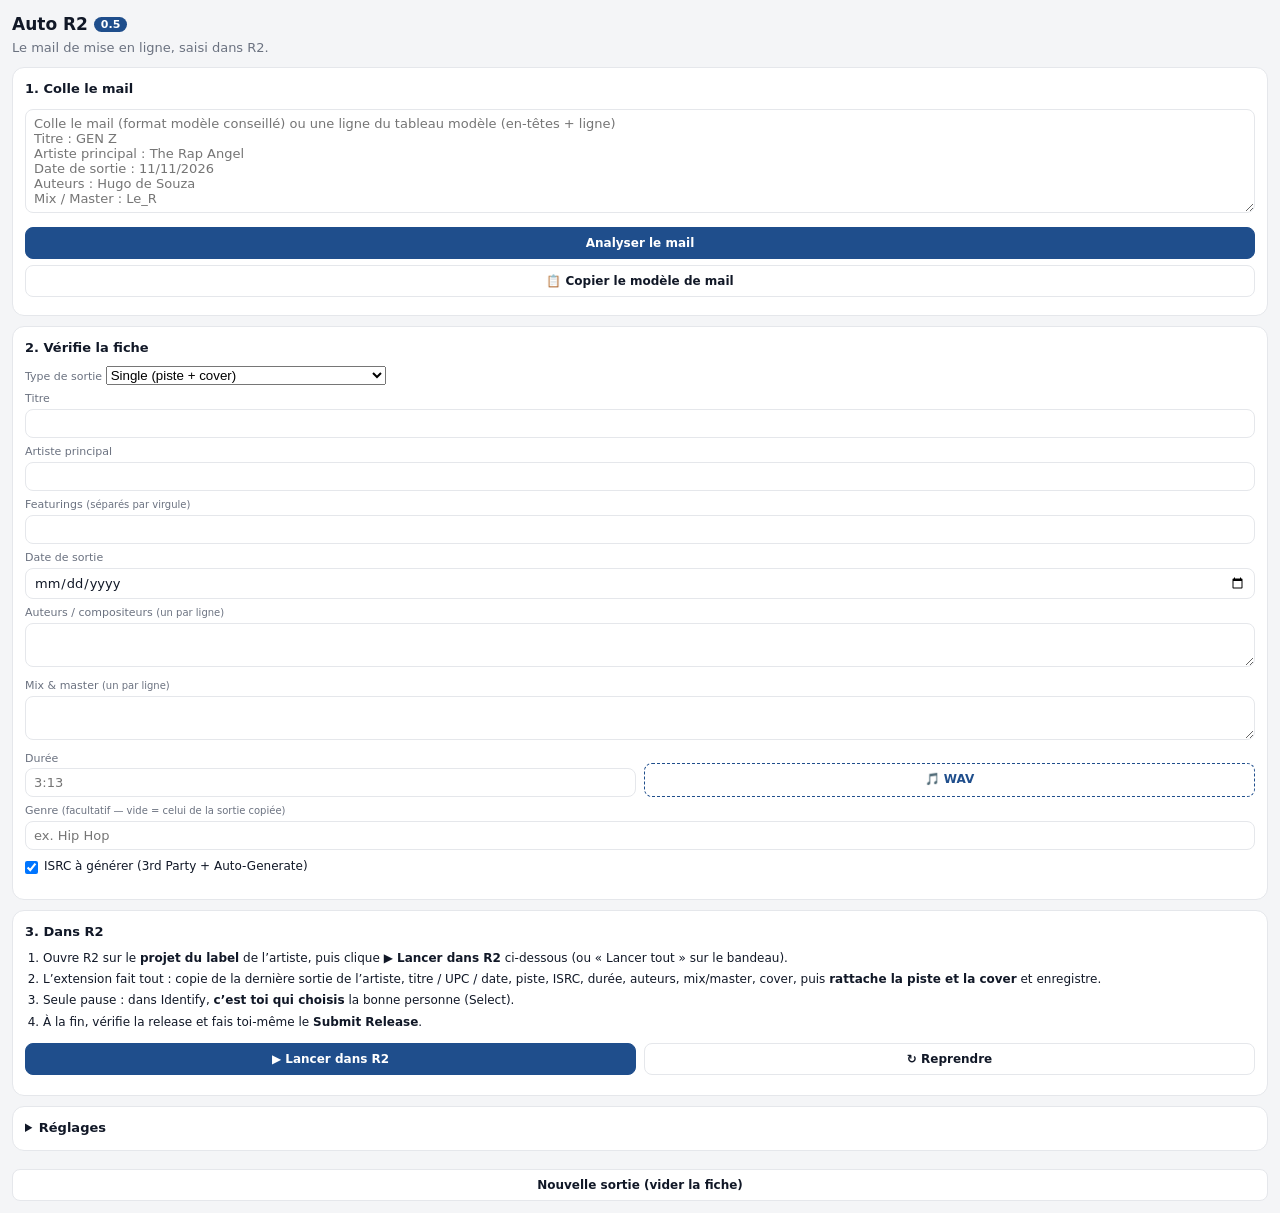
==== extension/sidebar.html @ ff5557ac "Auto R2 0.5.4 : mode snippet épuré (artiste, date, ISRC, durées), durées lues dans le mail Co-Author" ====
<!doctype html>
<html lang="fr">
<head>
  <meta charset="utf-8">
  <title>Auto R2</title>
  <link rel="stylesheet" href="sidebar.css">
</head>
<body>
  <header>
    <h1>Auto R2 <span>0.5</span></h1>
    <p class="sub">Le mail de mise en ligne, saisi dans R2.</p>
  </header>

  <section class="card">
    <h2>1. Colle le mail</h2>
    <textarea id="mail" rows="6" placeholder="Colle le mail (format modèle conseillé) ou une ligne du tableau modèle (en-têtes + ligne)&#10;Titre : GEN Z&#10;Artiste principal : The Rap Angel&#10;Date de sortie : 11/11/2026&#10;Auteurs : Hugo de Souza&#10;Mix / Master : Le_R"></textarea>
    <button id="parse" class="primary">Analyser le mail</button>
    <button id="copyModel" class="ghost" style="width:100%;margin-top:6px">📋 Copier le modèle de mail</button>
    <span id="parseMsg" class="msg"></span>
  </section>

  <section class="card">
    <h2>2. Vérifie la fiche</h2>
    <label>Type de sortie
      <select id="f_mode"><option value="single">Single (piste + cover)</option><option value="snippet">Snippets (extraits d’une piste déjà dans R2)</option></select>
    </label>
    <div id="snipBox" hidden>
      <label>Durées des snippets <small>(un par ligne, dans l’ordre, ex. 0:59)</small><textarea id="f_snippets" rows="3" placeholder="0:59&#10;0:59&#10;0:20"></textarea></label>
      <label>ISRC de la piste complète <small>(obligatoire : l’extension retrouve la piste dans R2 et reprend son titre tel quel ; c’est elle qui est dupliquée, avec son work)</small><input id="f_srcIsrc" placeholder="ex. GB2DY2614066"></label>
      <p class="hint"><b>Pour un snippet, il ne faut que 4 choses : l’artiste principal, la date de sortie, l’ISRC de la piste complète et les durées.</b> Le titre, les auteurs, le mix et le work viennent de la piste complète (elle est dupliquée) : ces champs sont masqués. L’extension copie la dernière sortie snippet de l’artiste, duplique la ressource de la piste complète (le work suit), crée « Titre - Snippet 1, 2, 3… » (ISRC, durée, onglet Clip) et les rattache.</p>
    </div>
    <div id="confirm" class="warn" hidden></div>
    <label data-nosnip>Titre<input id="f_title"></label>
    <label>Artiste principal<input id="f_artist"></label>
    <label data-nosnip>Featurings <small>(séparés par virgule)</small><input id="f_feats"></label>
    <label>Date de sortie<input id="f_date" type="date"></label>
    <label data-nosnip>Auteurs / compositeurs <small>(un par ligne)</small><textarea id="f_writers" rows="2"></textarea></label>
    <label data-nosnip>Mix &amp; master <small>(un par ligne)</small><textarea id="f_mix" rows="2"></textarea></label>
    <div class="row2" data-nosnip>
      <label>Durée<input id="f_duration" placeholder="3:13"></label>
      <label class="file">🎵 WAV<input id="wav" type="file" accept=".wav,audio/*"></label>
    </div>
    <span id="wavMsg" class="hint" data-nosnip></span>
    <label>Genre <small>(facultatif — vide = celui de la sortie copiée)</small><input id="f_genre" placeholder="ex. Hip Hop"></label>
    <label data-nosnip class="chk"><input id="f_isrcAuto" type="checkbox" checked> ISRC à générer (3rd Party + Auto-Generate)</label>
    <p class="hint" id="extra"></p>
  </section>

  <section class="card">
    <h2>3. Dans R2</h2>
    <ol class="guide">
      <li>Ouvre R2 sur le <b>projet du label</b> de l’artiste, puis clique <b>▶ Lancer dans R2</b> ci-dessous (ou « Lancer tout » sur le bandeau).</li>
      <li>L’extension fait tout : copie de la dernière sortie de l’artiste, titre / UPC / date, piste, ISRC, durée, auteurs, mix/master, cover, puis <b>rattache la piste et la cover</b> et enregistre.</li>
      <li>Seule pause : dans Identify, <b>c’est toi qui choisis</b> la bonne personne (Select).</li>
      <li>À la fin, vérifie la release et fais toi-même le <b>Submit Release</b>.</li>
    </ol>
    <div class="row2">
      <button id="runR2" class="primary">▶ Lancer dans R2</button>
      <button id="resumeR2" class="ghost">↻ Reprendre</button>
    </div>
    <span id="runMsg" class="hint"></span>
    <div id="steps"></div>
  </section>

  <details class="card">
    <summary>Réglages</summary>
    <label>Config Group<input id="s_configGroup"></label>
    <label>Configuration<input id="s_configuration"></label>
    <label>Configuration (snippets)<input id="s_snippetConfiguration"></label>
    <div class="row2">
      <label>Groupe mix/master<input id="s_mixGroup"></label>
      <label>Rôle mix/master<input id="s_mixRole"></label>
    </div>
    <div class="row2">
      <label>Cover : taille (px)<input id="s_coverSize"></label>
      <label>Résolution<input id="s_coverDpi"></label>
    </div>
    <div class="row2">
      <label>Couleur<input id="s_coverColor"></label>
      <label>Format<input id="s_coverFormat"></label>
    </div>
    <label class="chk"><input id="s_autoSave" type="checkbox" checked> Cliquer « Save » après avoir rempli (sauf Submit)</label>
    <label class="chk"><input id="s_artistWriter" type="checkbox" checked> Ajouter aussi l’artiste principal comme auteur</label>
    <label class="chk"><input id="s_fixYears" type="checkbox" checked> Mettre l’année ℗ / © sur l’année de sortie si elle diffère</label>
    <button id="resetSettings" class="ghost">Remettre les réglages par défaut</button>
  </details>

  <button id="newJob" class="ghost wide">Nouvelle sortie (vider la fiche)</button>
  <script src="parse.js"></script>
  <script src="sidebar.js"></script>
</body>
</html>
---- extension/sidebar.css ----
:root{--bg:#f4f5f7;--card:#fff;--ink:#111827;--mute:#6b7280;--line:#e5e7eb;--blue:#1f4e8c;--orange:#b45309;--green:#047857;--red:#b91c1c}
@media (prefers-color-scheme: dark){:root{--bg:#1c1b22;--card:#2b2a33;--ink:#f3f4f6;--mute:#a1a1aa;--line:#3f3f46;--blue:#60a5fa;--orange:#fbbf24;--green:#34d399;--red:#f87171}}
*{box-sizing:border-box}
body{margin:0;padding:12px;background:var(--bg);color:var(--ink);font:13px/1.45 system-ui,-apple-system,"Segoe UI",sans-serif}
h1{font-size:17px;margin:0}
h1 span{font-size:11px;font-weight:700;background:var(--blue);color:#fff;border-radius:99px;padding:1px 7px;vertical-align:middle}
.sub{color:var(--mute);margin:2px 0 10px}
.card{display:block;background:var(--card);border:1px solid var(--line);border-radius:12px;padding:12px;margin-bottom:10px}
h2{font-size:13px;margin:0 0 8px}
summary{font-weight:700;cursor:pointer}
label{display:block;font-size:11px;color:var(--mute);margin:6px 0 0}
label small{font-size:10px}
input,textarea{width:100%;font:13px system-ui,sans-serif;border:1px solid var(--line);border-radius:8px;padding:6px 8px;background:var(--card);color:var(--ink);margin-top:2px}
textarea{resize:vertical}
.row2{display:grid;grid-template-columns:1fr 1fr;gap:8px}
.chk{display:flex;gap:6px;align-items:center;color:var(--ink);font-size:12px;margin-top:8px}
.chk input{width:auto;margin:0}
.file{display:flex;align-items:center;justify-content:center;border:1px dashed var(--blue);color:var(--blue);border-radius:8px;cursor:pointer;margin-top:18px;font-weight:700;font-size:12px}
.file input{display:none}
button{font:600 12px system-ui,sans-serif;border-radius:8px;padding:8px 12px;cursor:pointer;border:1px solid var(--line);background:var(--card);color:var(--ink);margin-top:8px}
button.primary{background:var(--blue);border-color:var(--blue);color:#fff;width:100%}
button.wide{width:100%}
.msg{display:block;margin-top:6px;font-size:12px;color:var(--green)}
.hint{display:block;font-size:11px;color:var(--mute);margin-top:4px}
.warn{background:rgba(245,158,11,.12);border:1px solid rgba(245,158,11,.5);color:var(--orange);border-radius:8px;padding:6px 8px;font-size:12px;margin-bottom:4px}
.flag input,.flag textarea{border-color:#f59e0b;background:rgba(245,158,11,.08)}
.guide{margin:0;padding-left:18px;font-size:12px}
.guide li{margin-bottom:4px}
#steps{margin-top:8px;font-size:12px}
#steps div{padding:2px 0}
#steps .ok{color:var(--green)}
#steps .err{color:var(--red)}
[hidden]{display:none!important}
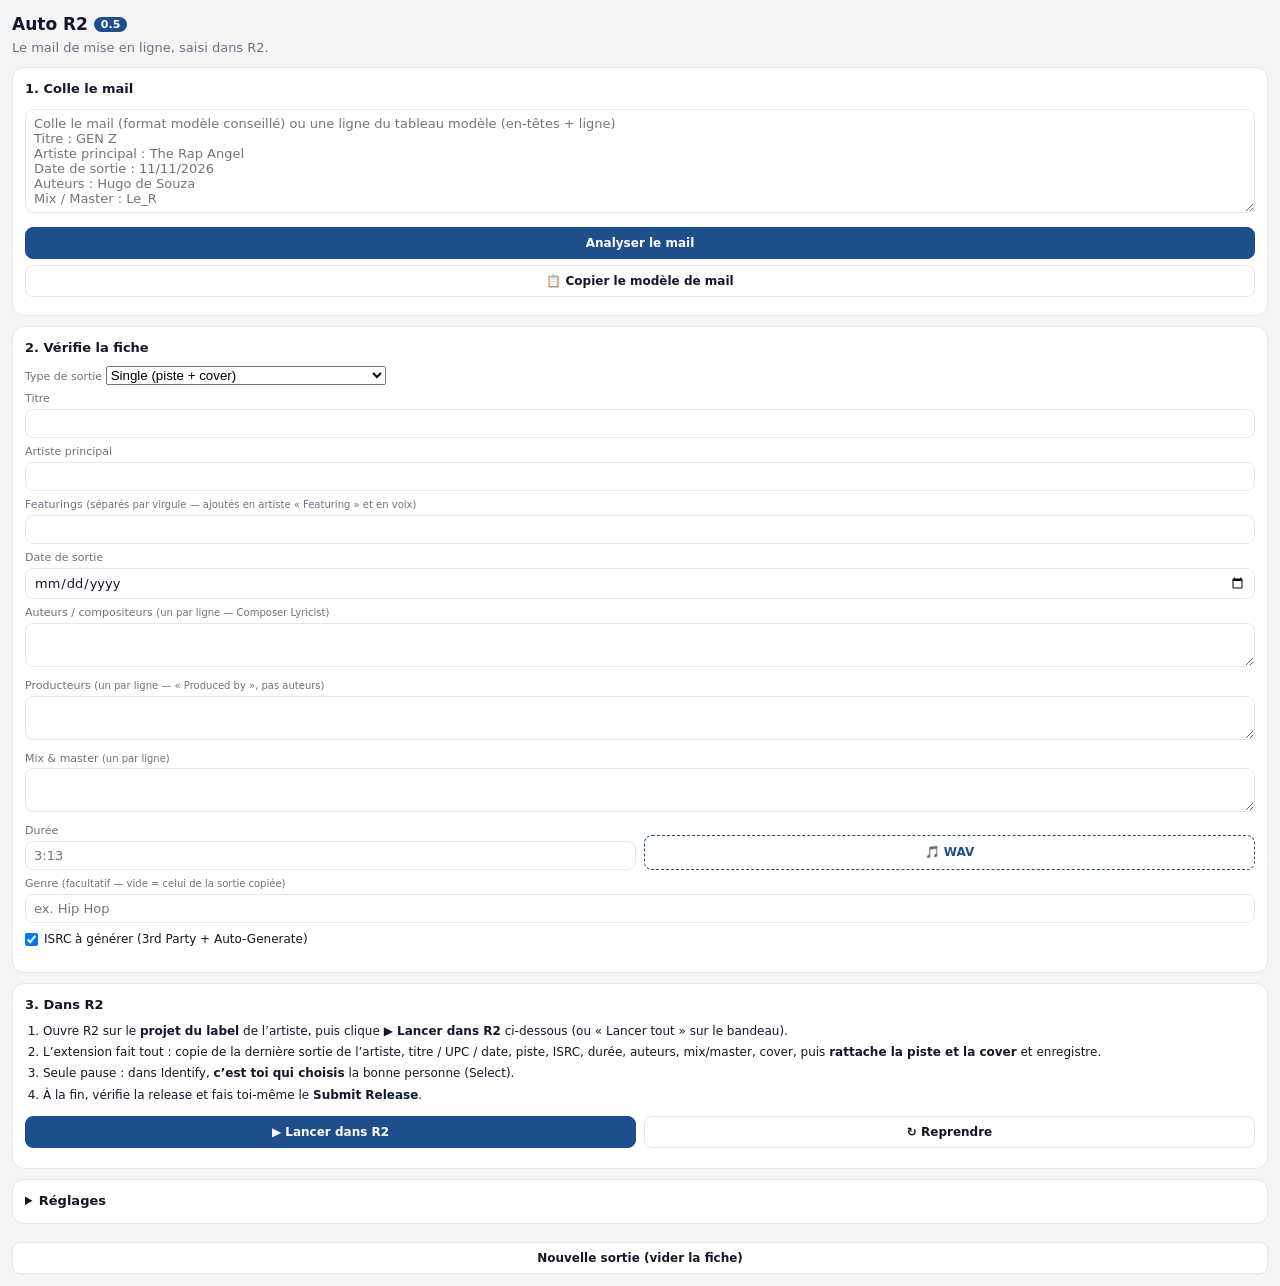
==== commit b4106c45: "Auto R2 0.6.0 : featurings (primary Featuring + voix), producteurs séparés des auteurs, contributeur" ====
--- a/extension/sidebar.html
+++ b/extension/sidebar.html
@@ -32,9 +32,10 @@
     <div id="confirm" class="warn" hidden></div>
     <label data-nosnip>Titre<input id="f_title"></label>
     <label>Artiste principal<input id="f_artist"></label>
-    <label data-nosnip>Featurings <small>(séparés par virgule)</small><input id="f_feats"></label>
+    <label data-nosnip>Featurings <small>(séparés par virgule — ajoutés en artiste « Featuring » et en voix)</small><input id="f_feats"></label>
     <label>Date de sortie<input id="f_date" type="date"></label>
-    <label data-nosnip>Auteurs / compositeurs <small>(un par ligne)</small><textarea id="f_writers" rows="2"></textarea></label>
+    <label data-nosnip>Auteurs / compositeurs <small>(un par ligne — Composer Lyricist)</small><textarea id="f_writers" rows="2"></textarea></label>
+      <label data-nosnip>Producteurs <small>(un par ligne — « Produced by », pas auteurs)</small><textarea id="f_producers" rows="2"></textarea></label>
     <label data-nosnip>Mix &amp; master <small>(un par ligne)</small><textarea id="f_mix" rows="2"></textarea></label>
     <div class="row2" data-nosnip>
       <label>Durée<input id="f_duration" placeholder="3:13"></label>
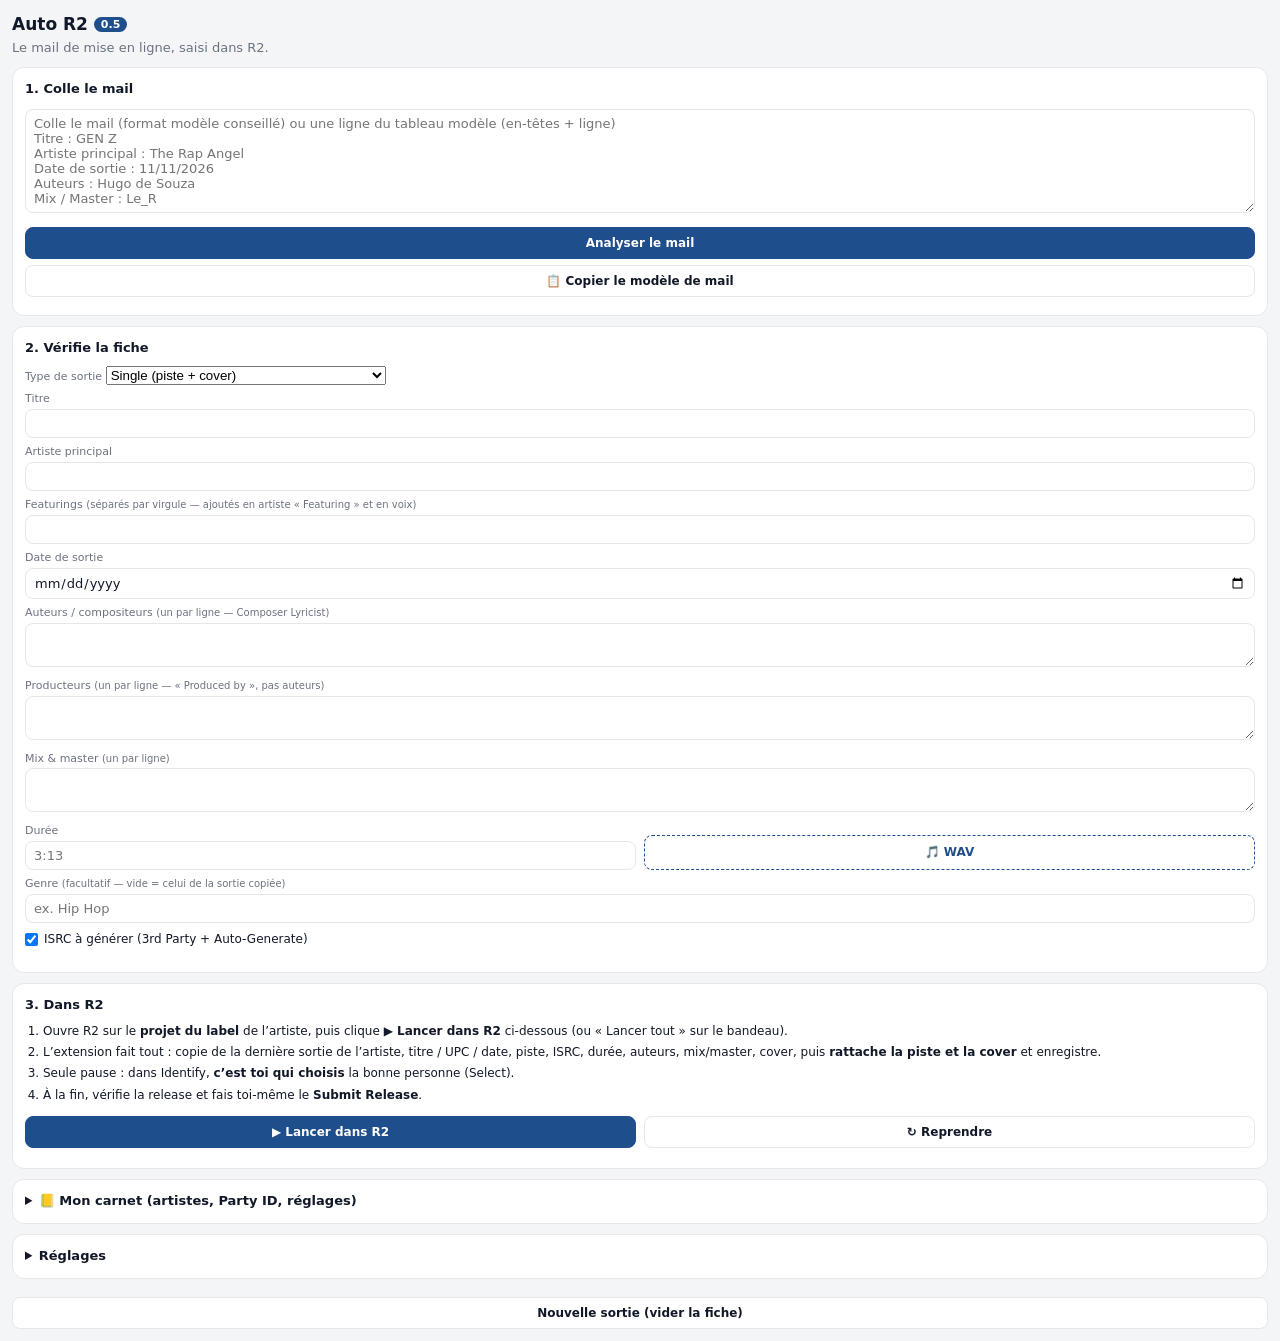
==== commit 61e83bff: "Auto R2 0.8.0 : carnet (artistes, Party ID, alias, projet, genre) avec main levée dans Identify, app" ====
--- a/extension/sidebar.html
+++ b/extension/sidebar.html
@@ -22,18 +22,29 @@
   <section class="card">
     <h2>2. Vérifie la fiche</h2>
     <label>Type de sortie
-      <select id="f_mode"><option value="single">Single (piste + cover)</option><option value="snippet">Snippets (extraits d’une piste déjà dans R2)</option></select>
+      <select id="f_mode"><option value="single">Single (piste + cover)</option><option value="snippet">Snippets (extraits d’une piste déjà dans R2)</option><option value="video">ISRC vidéo (clip d’une piste déjà dans R2)</option></select>
     </label>
+    <label id="isrcBox" hidden><span id="isrcLabel">ISRC de la piste complète</span> <small id="isrcHint">(obligatoire : l’extension retrouve la piste dans R2 et reprend son titre tel quel ; c’est elle qui est dupliquée, avec son work)</small><input id="f_srcIsrc" placeholder="ex. GB2DY2614066"></label>
+    <div id="vidBox" hidden>
+      <label>Catégorie
+        <select id="f_videoCategory"><option>Official Music Video</option><option>Lyric Video</option><option>Lyric Video (Vertical)</option><option>Visualizer</option><option>Live Performance</option><option>Behind the Scenes</option><option>Documentary</option><option>EPK</option><option>Interview</option></select>
+      </label>
+      <label>Version du titre <small>(remplie selon la catégorie, modifiable)</small><input id="f_videoVersion" placeholder="Official Music Video"></label>
+      <label>Durée de la vidéo <small>(vide = celle de la piste audio)</small><input id="f_videoDuration" placeholder="0:02:47"></label>
+      <label>ISRC vidéo <small>(si le partenaire l’a fourni ; vide = l’extension en génère un)</small><input id="f_videoIsrc" placeholder="vide = Auto-Generate"></label>
+      <label>Video Director <small>(réalisateur)</small><input id="f_videoDirector" placeholder="ex. 3ilyzs"></label>
+      <label>Video Producer <small>(souvent la même personne)</small><input id="f_videoProducer" placeholder="ex. 3ilyzs"></label>
+      <p class="hint"><b>ISRC vidéo :</b> l’extension retrouve la piste audio par son ISRC, la copie en ressource <b>Video</b> (« Titre - Official Music Video »), met l’ISRC vidéo fourni ou en génère un (3rd Party + Auto-Generate), l’associe à la piste (onglets <b>Assoc</b> et <b>Linked ISRCs</b>), met la durée, Video Type « Video », la catégorie, puis le Video Director et le Video Producer. Aucune ressource image n’est créée. Si R2 ne connaît pas le réalisateur, crée-le dans Identify (« Create Party ») : l’extension attend.</p>
+    </div>
     <div id="snipBox" hidden>
       <label>Durées des snippets <small>(un par ligne, dans l’ordre, ex. 0:59)</small><textarea id="f_snippets" rows="3" placeholder="0:59&#10;0:59&#10;0:20"></textarea></label>
-      <label>ISRC de la piste complète <small>(obligatoire : l’extension retrouve la piste dans R2 et reprend son titre tel quel ; c’est elle qui est dupliquée, avec son work)</small><input id="f_srcIsrc" placeholder="ex. GB2DY2614066"></label>
       <p class="hint"><b>Pour un snippet, il ne faut que 4 choses : l’artiste principal, la date de sortie, l’ISRC de la piste complète et les durées.</b> Le titre, les auteurs, le mix et le work viennent de la piste complète (elle est dupliquée) : ces champs sont masqués. L’extension copie la dernière sortie snippet de l’artiste, duplique la ressource de la piste complète (le work suit), crée « Titre - Snippet 1, 2, 3… » (ISRC, durée, onglet Clip) et les rattache.</p>
     </div>
     <div id="confirm" class="warn" hidden></div>
     <label data-nosnip>Titre<input id="f_title"></label>
     <label>Artiste principal<input id="f_artist"></label>
     <label data-nosnip>Featurings <small>(séparés par virgule — ajoutés en artiste « Featuring » et en voix)</small><input id="f_feats"></label>
-    <label>Date de sortie<input id="f_date" type="date"></label>
+    <label data-novid>Date de sortie<input id="f_date" type="date"></label>
     <label data-nosnip>Auteurs / compositeurs <small>(un par ligne — Composer Lyricist)</small><textarea id="f_writers" rows="2"></textarea></label>
       <label data-nosnip>Producteurs <small>(un par ligne — « Produced by », pas auteurs)</small><textarea id="f_producers" rows="2"></textarea></label>
     <label data-nosnip>Mix &amp; master <small>(un par ligne)</small><textarea id="f_mix" rows="2"></textarea></label>
@@ -42,14 +53,20 @@
       <label class="file">🎵 WAV<input id="wav" type="file" accept=".wav,audio/*"></label>
     </div>
     <span id="wavMsg" class="hint" data-nosnip></span>
-    <label>Genre <small>(facultatif — vide = celui de la sortie copiée)</small><input id="f_genre" placeholder="ex. Hip Hop"></label>
+    <label data-novid>Genre <small>(facultatif — vide = celui de la sortie copiée)</small><input id="f_genre" placeholder="ex. Hip Hop"></label>
     <label data-nosnip class="chk"><input id="f_isrcAuto" type="checkbox" checked> ISRC à générer (3rd Party + Auto-Generate)</label>
     <p class="hint" id="extra"></p>
   </section>
 
   <section class="card">
     <h2>3. Dans R2</h2>
-    <ol class="guide">
+    <ol class="guide" id="vidGuide" hidden>
+      <li>Ouvre R2 sur le <b>projet du label</b> où se trouve la piste audio, puis clique <b>▶ Lancer dans R2</b>.</li>
+      <li>L’extension fait les 5 étapes : copie en vidéo, ISRC auto + durée + type + catégorie, Assoc, Linked ISRCs, réalisateur / producteur vidéo. Le bandeau dans R2 montre l’avancement.</li>
+      <li>Seule pause : dans Identify, <b>c’est toi qui choisis</b> (ou crées avec « Create Party ») le réalisateur.</li>
+      <li>À la fin, l’ISRC vidéo s’affiche sur le bandeau : vérifie la ressource.</li>
+    </ol>
+    <ol class="guide" data-novid>
       <li>Ouvre R2 sur le <b>projet du label</b> de l’artiste, puis clique <b>▶ Lancer dans R2</b> ci-dessous (ou « Lancer tout » sur le bandeau).</li>
       <li>L’extension fait tout : copie de la dernière sortie de l’artiste, titre / UPC / date, piste, ISRC, durée, auteurs, mix/master, cover, puis <b>rattache la piste et la cover</b> et enregistre.</li>
       <li>Seule pause : dans Identify, <b>c’est toi qui choisis</b> la bonne personne (Select).</li>
@@ -60,8 +77,25 @@
       <button id="resumeR2" class="ghost">↻ Reprendre</button>
     </div>
     <span id="runMsg" class="hint"></span>
-    <div id="steps"></div>
+    <div id="steps" data-novid></div>
   </section>
+
+  <details class="card" id="carnetCard">
+    <summary>📒 Mon carnet (artistes, Party ID, réglages)</summary>
+    <p class="hint">Les artistes et contributeurs avec qui tu travailles le plus. Avec leur <b>Party ID</b> (Identify), l’extension choisit toute seule la bonne fiche dans Identify : plus de pause. Un alias (ex. « Natou ») renvoie à la fiche. Le <b>projet R2</b> sert à ouvrir le bon projet automatiquement.</p>
+    <label class="chk"><input id="cMain" type="checkbox"> <b>Main levée</b> : sélectionner seul dans Identify les personnes du carnet</label>
+    <label class="chk"><input id="cLearn" type="checkbox"> Apprendre : quand je choisis quelqu’un à la main dans Identify, l’ajouter au carnet</label>
+    <label>Genre par défaut <small>(si le mail n’en donne pas)</small><input id="cGenre" placeholder="ex. Hip Hop/Rap"></label>
+    <input id="cSearch" placeholder="🔎 Chercher dans le carnet" style="margin-top:10px">
+    <div id="cList" class="clist"></div>
+    <button id="cAdd" class="wide">＋ Ajouter une personne</button>
+    <div class="row2">
+      <button id="cExport">⬇️ Exporter</button>
+      <label class="file" style="margin-top:8px">⬆️ Importer<input id="cImport" type="file" accept=".json,application/json"></label>
+    </div>
+    <span id="cMsg" class="msg"></span>
+    <p class="hint">Exporter crée un fichier .json avec tout le carnet et les réglages : sur un autre PC, installe Auto R2 puis « Importer » ce fichier. L’import complète le carnet existant sans rien effacer.</p>
+  </details>
 
   <details class="card">
     <summary>Réglages</summary>
@@ -87,7 +121,9 @@
   </details>
 
   <button id="newJob" class="ghost wide">Nouvelle sortie (vider la fiche)</button>
+  <script src="carnet.js"></script>
   <script src="parse.js"></script>
   <script src="sidebar.js"></script>
+  <script src="carnet-ui.js"></script>
 </body>
 </html>
--- a/extension/sidebar.css
+++ b/extension/sidebar.css
@@ -31,3 +31,12 @@
 #steps .ok{color:var(--green)}
 #steps .err{color:var(--red)}
 [hidden]{display:none!important}
+
+.clist{margin-top:6px}
+.cp{border:1px solid var(--line);border-radius:8px;padding:6px 8px;margin-top:6px}
+.cp .top{display:flex;gap:6px;align-items:center}
+.cp .top input{flex:1}
+.cp .del{margin:0;padding:4px 8px}
+.cp .grid{display:grid;grid-template-columns:1fr 1fr;gap:6px}
+.cp .tag{font-size:10px;color:var(--orange);font-weight:700}
+.cp.missing .pid{border-color:#f59e0b;background:rgba(245,158,11,.08)}
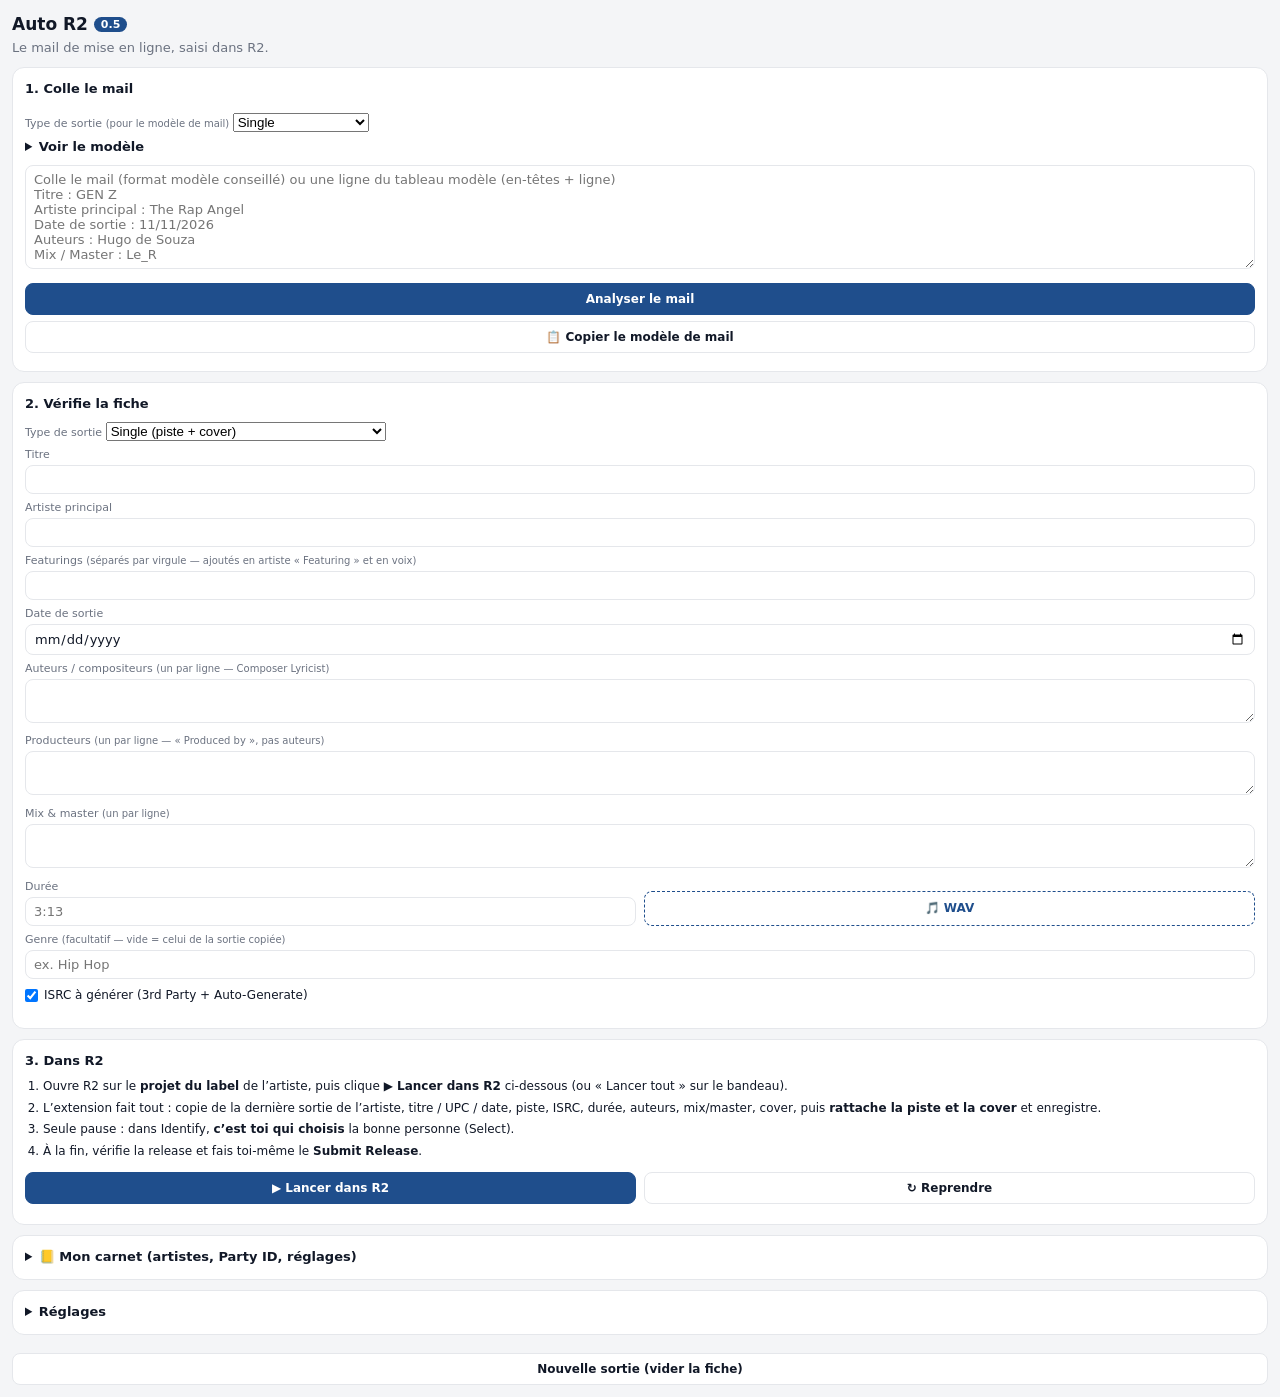
==== commit b8c87b0e: "Auto R2 0.9.0 : albums multi-pistes (eAlbum Audio) — modèle de mail par nombre de titres, analyse PI" ====
--- a/extension/sidebar.html
+++ b/extension/sidebar.html
@@ -13,6 +13,14 @@
 
   <section class="card">
     <h2>1. Colle le mail</h2>
+    <div class="tplRow">
+      <label>Type de sortie <small>(pour le modèle de mail)</small>
+        <select id="tplType"><option value="single">Single</option><option value="snippet">Snippet</option><option value="video">Vidéo (ISRC vidéo)</option><option value="album">Album / EP</option></select>
+      </label>
+      <label id="tplNLab" hidden>Nombre de titres<input id="tplN" type="number" min="1" step="1" value="3"></label>
+    </div>
+    <span id="tplMsg" class="msg"></span>
+    <details class="tplPrev"><summary>Voir le modèle</summary><pre id="tplPre"></pre></details>
     <textarea id="mail" rows="6" placeholder="Colle le mail (format modèle conseillé) ou une ligne du tableau modèle (en-têtes + ligne)&#10;Titre : GEN Z&#10;Artiste principal : The Rap Angel&#10;Date de sortie : 11/11/2026&#10;Auteurs : Hugo de Souza&#10;Mix / Master : Le_R"></textarea>
     <button id="parse" class="primary">Analyser le mail</button>
     <button id="copyModel" class="ghost" style="width:100%;margin-top:6px">📋 Copier le modèle de mail</button>
@@ -22,7 +30,7 @@
   <section class="card">
     <h2>2. Vérifie la fiche</h2>
     <label>Type de sortie
-      <select id="f_mode"><option value="single">Single (piste + cover)</option><option value="snippet">Snippets (extraits d’une piste déjà dans R2)</option><option value="video">ISRC vidéo (clip d’une piste déjà dans R2)</option></select>
+      <select id="f_mode"><option value="single">Single (piste + cover)</option><option value="snippet">Snippets (extraits d’une piste déjà dans R2)</option><option value="video">ISRC vidéo (clip d’une piste déjà dans R2)</option><option value="album">Album / EP (plusieurs pistes)</option></select>
     </label>
     <label id="isrcBox" hidden><span id="isrcLabel">ISRC de la piste complète</span> <small id="isrcHint">(obligatoire : l’extension retrouve la piste dans R2 et reprend son titre tel quel ; c’est elle qui est dupliquée, avec son work)</small><input id="f_srcIsrc" placeholder="ex. GB2DY2614066"></label>
     <div id="vidBox" hidden>
@@ -40,21 +48,28 @@
       <label>Durées des snippets <small>(un par ligne, dans l’ordre, ex. 0:59)</small><textarea id="f_snippets" rows="3" placeholder="0:59&#10;0:59&#10;0:20"></textarea></label>
       <p class="hint"><b>Pour un snippet, il ne faut que 4 choses : l’artiste principal, la date de sortie, l’ISRC de la piste complète et les durées.</b> Le titre, les auteurs, le mix et le work viennent de la piste complète (elle est dupliquée) : ces champs sont masqués. L’extension copie la dernière sortie snippet de l’artiste, duplique la ressource de la piste complète (le work suit), crée « Titre - Snippet 1, 2, 3… » (ISRC, durée, onglet Clip) et les rattache.</p>
     </div>
+    <div id="albBox" hidden>
+      <p class="hint"><b>Album :</b> la release est copiée en <b>eAlbum Audio</b>, puis une piste est créée par titre, dans l’ordre ci-dessous (ISRC fourni ou généré, durée, crédits propres à chaque piste), la cover est faite, et tout est rattaché. Si ça s’arrête au milieu, « Reprendre » continue sans recréer ce qui existe.</p>
+      <label>Version de l’album <small>(facultatif)</small><input id="f_albumVersion" placeholder="ex. Deluxe"></label>
+      <div id="albRecap" class="recap"></div>
+      <div id="tracks"></div>
+      <button id="addTrack" class="ghost" style="width:100%;margin-top:6px">＋ Ajouter une piste</button>
+    </div>
     <div id="confirm" class="warn" hidden></div>
-    <label data-nosnip>Titre<input id="f_title"></label>
+    <label data-nosnip><span id="titleLab">Titre</span><input id="f_title"></label>
     <label>Artiste principal<input id="f_artist"></label>
-    <label data-nosnip>Featurings <small>(séparés par virgule — ajoutés en artiste « Featuring » et en voix)</small><input id="f_feats"></label>
+    <label data-nosnip data-noalb>Featurings <small>(séparés par virgule — ajoutés en artiste « Featuring » et en voix)</small><input id="f_feats"></label>
     <label data-novid>Date de sortie<input id="f_date" type="date"></label>
-    <label data-nosnip>Auteurs / compositeurs <small>(un par ligne — Composer Lyricist)</small><textarea id="f_writers" rows="2"></textarea></label>
-      <label data-nosnip>Producteurs <small>(un par ligne — « Produced by », pas auteurs)</small><textarea id="f_producers" rows="2"></textarea></label>
-    <label data-nosnip>Mix &amp; master <small>(un par ligne)</small><textarea id="f_mix" rows="2"></textarea></label>
-    <div class="row2" data-nosnip>
+    <label data-nosnip data-noalb>Auteurs / compositeurs <small>(un par ligne — Composer Lyricist)</small><textarea id="f_writers" rows="2"></textarea></label>
+      <label data-nosnip data-noalb>Producteurs <small>(un par ligne — « Produced by », pas auteurs)</small><textarea id="f_producers" rows="2"></textarea></label>
+    <label data-nosnip data-noalb>Mix &amp; master <small>(un par ligne)</small><textarea id="f_mix" rows="2"></textarea></label>
+    <div class="row2" data-nosnip data-noalb>
       <label>Durée<input id="f_duration" placeholder="3:13"></label>
       <label class="file">🎵 WAV<input id="wav" type="file" accept=".wav,audio/*"></label>
     </div>
-    <span id="wavMsg" class="hint" data-nosnip></span>
+    <span id="wavMsg" class="hint" data-nosnip data-noalb></span>
     <label data-novid>Genre <small>(facultatif — vide = celui de la sortie copiée)</small><input id="f_genre" placeholder="ex. Hip Hop"></label>
-    <label data-nosnip class="chk"><input id="f_isrcAuto" type="checkbox" checked> ISRC à générer (3rd Party + Auto-Generate)</label>
+    <label data-nosnip data-noalb class="chk"><input id="f_isrcAuto" type="checkbox" checked> ISRC à générer (3rd Party + Auto-Generate)</label>
     <p class="hint" id="extra"></p>
   </section>
 
--- a/extension/sidebar.css
+++ b/extension/sidebar.css
@@ -40,3 +40,18 @@
 .cp .grid{display:grid;grid-template-columns:1fr 1fr;gap:6px}
 .cp .tag{font-size:10px;color:var(--orange);font-weight:700}
 .cp.missing .pid{border-color:#f59e0b;background:rgba(245,158,11,.08)}
+
+.tplRow{display:grid;grid-template-columns:1fr 110px;gap:8px;align-items:end}
+.tplPrev{margin:6px 0}
+.tplPrev pre{max-height:160px;overflow:auto;font-size:10px;background:#f1f5f9;padding:6px;border-radius:6px;white-space:pre-wrap}
+.recap{font-size:12px;background:#f1f5f9;border-radius:8px;padding:6px 8px;margin-top:6px}
+.recap .err{color:var(--red);font-weight:700}
+.trk{border:1px solid var(--line);border-radius:8px;padding:6px 8px;margin-top:8px}
+.trk.bad{border-color:var(--red);background:rgba(220,38,38,.05)}
+.trk .top{display:flex;gap:4px;align-items:center}
+.trk .top b{min-width:22px}
+.trk .top input{flex:1}
+.trk .top button{margin:0;padding:3px 7px;font-size:11px}
+.trk .grid{display:grid;grid-template-columns:1fr 1fr;gap:6px}
+.trk .grid label{margin-top:4px;font-size:11px}
+.trk .e{color:var(--red);font-size:11px;font-weight:700}
